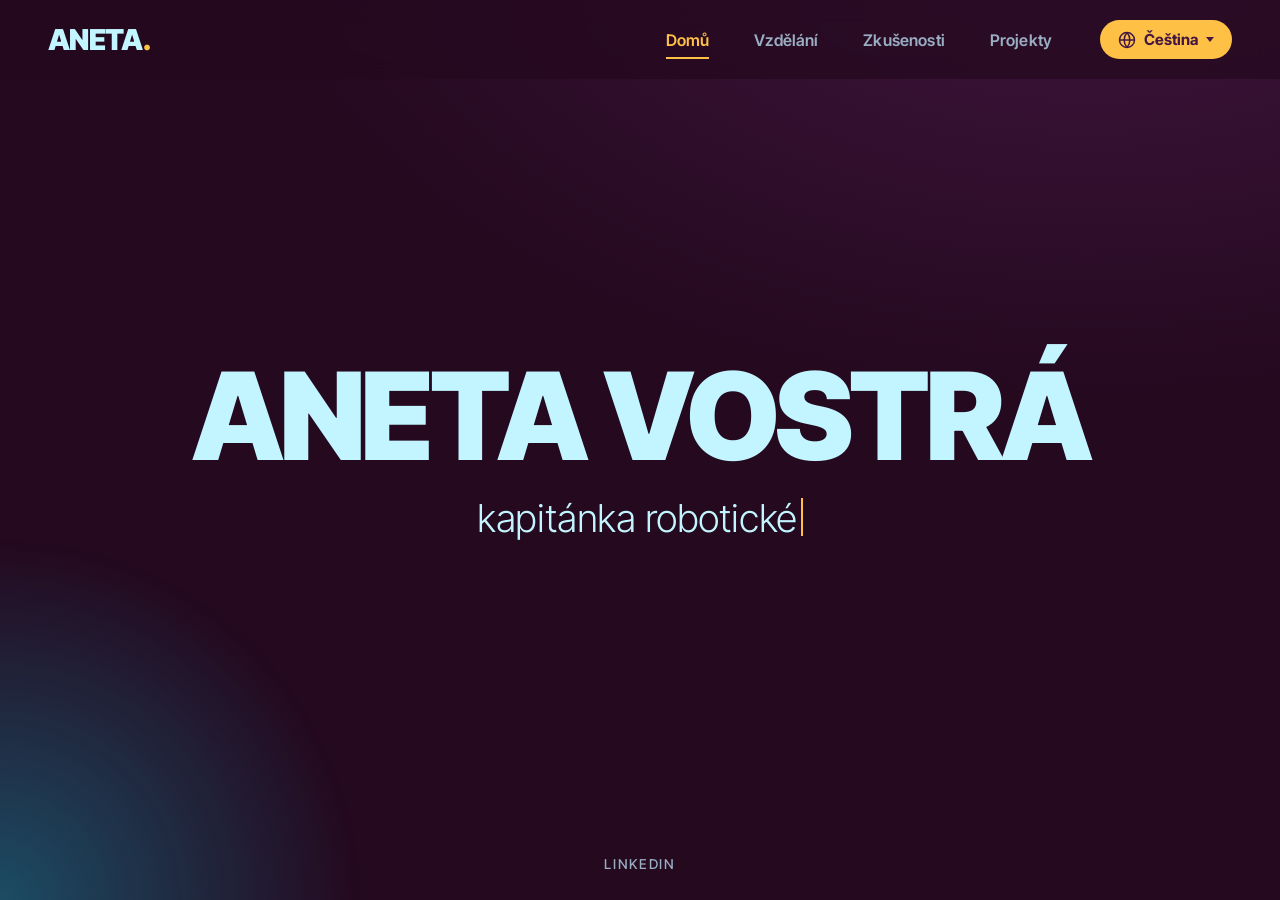
==== cs/index.html @ 199a2982 "Add Czech version, cursor glow and national team captaincy - Czech translation at /cs/ with a workin" ====
<!doctype html>
<html lang="cs">
<head>
  <meta charset="utf-8">
  <meta name="viewport" content="width=device-width, initial-scale=1">
  <title>Aneta Vostrá</title>
  <meta name="description" content="Aneta Vostrá, studentka International School of Prague. Robotika, ekonomie a politika.">
  <link rel="preconnect" href="https://fonts.googleapis.com">
  <link rel="preconnect" href="https://fonts.gstatic.com" crossorigin>
  <link href="https://fonts.googleapis.com/css2?family=Inter+Tight:wght@300;400;500;600;700;800;900&family=Inter:wght@400;500;600&display=swap" rel="stylesheet">
  <link rel="alternate" hreflang="en" href="https://aneta.vostry.org/">
  <link rel="alternate" hreflang="cs" href="https://aneta.vostry.org/cs/">
  <link rel="stylesheet" href="../styles.css">
  <script src="../script.js" defer></script>
</head>
<body>
  <div class="cursor-glow" aria-hidden="true"></div>
  <header class="topbar">
    <a href="#home" class="brand">Aneta<span class="dot">.</span></a>

    <nav class="menu" aria-label="Hlavní menu">
      <button class="menu-toggle" aria-expanded="false" aria-controls="menu-list">
        <span class="menu-icon" aria-hidden="true"></span> Menu
      </button>
      <ul id="menu-list">
        <li><a href="#home" data-tab="home">Domů</a></li>
        <li><a href="#education" data-tab="education">Vzdělání</a></li>
        <li><a href="#experience" data-tab="experience">Zkušenosti</a></li>
        <li><a href="#projects" data-tab="projects">Projekty</a></li>
      </ul>
    </nav>

    <div class="lang">
      <button class="lang-toggle" aria-expanded="false" aria-controls="lang-list" aria-label="Jazyk: čeština">
        <svg viewBox="0 0 24 24" width="18" height="18" aria-hidden="true" fill="none" stroke="currentColor" stroke-width="2"><circle cx="12" cy="12" r="10"/><path d="M2 12h20M12 2a15 15 0 0 1 0 20M12 2a15 15 0 0 0 0 20"/></svg>
        <span class="lang-label">Čeština</span>
        <span class="caret-down" aria-hidden="true"></span>
      </button>
      <ul id="lang-list" class="lang-list">
        <li><a href="../" hreflang="en" lang="en">English</a></li>
        <li><a href="./" hreflang="cs" lang="cs" aria-current="true">Čeština</a></li>
      </ul>
    </div>
  </header>

  <main>
    <!-- DOMŮ -->
    <section class="page page-home" data-page="home">
      <h1 class="name">Aneta Vostrá</h1>
      <p class="rotator" aria-hidden="true"><span class="rotator-text"></span><span class="type-caret"></span></p>
      <!-- Tyto řádky se postupně vypisují pod jménem -->
      <ul class="phrases visually-hidden">
        <li>kapitánka robotického týmu.</li>
        <li>nadšenkyně do ekonomie a politiky.</li>
        <li>debatérka.</li>
        <li>fanynka technologií.</li>
      </ul>
      <div class="home-links">
        <a href="https://www.linkedin.com/in/anetav/">LinkedIn</a>
      </div>
    </section>


    <!-- VZDĚLÁNÍ -->
    <section class="page" data-page="education" hidden>
      <header class="page-head">
        <p class="eyebrow">01 / Vzdělání</p>
        <h1>Vzdělání</h1>
        <p class="lead">Studentka programu IB na International School of Prague. Nadchnou mě společenské vědy, hlavně ekonomie, finance a mezinárodní vztahy, a mám slabost pro inženýrství.</p>
      </header>

      <ol class="timeline">
        <li class="card">
          <span class="badge">2021 – 2028</span>
          <h3>International School of Prague</h3>
          <p class="meta">IB Diploma Programme · Praha</p>
          <p>Na International School of Prague studuji od roku 2021 a nyní jsem v programu IB Diploma. Moje předměty se zaměřují na společenské vědy, s ekonomií a globální politikou na vyšší úrovni, doplněné o matematiku, jazyky a přírodní vědy.</p>
          <dl class="subjects">
            <div><dt>Vyšší úroveň (HL)</dt><dd>Matematika: analýza a přístupy · Ekonomie · Globální politika</dd></div>
            <div><dt>Standardní úroveň (SL)</dt><dd>Jazyk a literatura · Španělština · Biologie</dd></div>
          </dl>
        </li>
        <li class="card">
          <span class="badge">2025 – 2026</span>
          <h3>Global Online Academy</h3>
          <p class="meta">Online kurzy při studiu</p>
          <p>Global Online Academy nabízí online kurzy pro studenty škol z celého světa. Absolvovala jsem u nich tři kurzy, abych se mohla věnovat předmětům, na které mi ve školním rozvrhu nezbylo místo.</p>
          <ul class="roles">
            <li><div><strong>Precalculus</strong><span>léto 2026</span></div>
              <p>Dvouměsíční letní kurz o funkcích, goniometrii a dalších základech potřebných pro diferenciální a integrální počet. Dal mi pevný základ pro matematiku na vyšší úrovni v programu IB.</p></li>
            <li><div><strong>Biochemie</strong><span>leden – květen 2026</span></div>
              <p>Úvod do chemie živých organismů a molekul, které umožňují život, jako jsou bílkoviny, enzymy a DNA. Propojil můj zájem o biologii se zájmem o to, jak může technologie pomáhat lidskému tělu.</p></li>
            <li><div><strong>Problem Solving with Engineering and Design</strong><span>srpen – prosinec 2025</span></div>
              <p>Semestr věnovaný inženýrskému návrhovému procesu, od definování skutečného problému přes brainstorming až po prototypy a testování řešení. Úzce navazoval na mou práci hlavní konstruktérky v robotickém týmu.</p></li>
          </ul>
        </li>
        <li class="card">
          <span class="badge">červenec 2025</span>
          <h3>Stanford Pre-Collegiate Studies</h3>
          <p class="meta">Biomedicínské inženýrství · online</p>
          <p>Dvoutýdenní intenzivní kurz o principech a využití biomedicínského inženýrství. Probírali jsme, jak fungují orgány lidského těla a jaké technologie je podporují, a pak jsme vymýšleli nová řešení. Kurz jsem zakončila výzkumnou prezentací o protézách: jejich historii, dnešním využití a budoucnosti této technologie. Kurz mě utvrdil v mé vášni pro biotechnologie a robotiku.</p>
        </li>
        <li class="card">
          <span class="badge">červenec 2024</span>
          <h3>Oxford Royale</h3>
          <p class="meta">Inženýrství a technologie · letní program</p>
          <p>Dvoutýdenní letní program zaměřený na inženýrství a technologie, hlavně na strojní a stavební inženýrství a jejich využití v praxi. Učili jsme se prostřednictvím praktických projektů a každodenních přednášek. Odnesla jsem si mnohem lepší dovednosti v matematice, fyzice a designu.</p>
        </li>
      </ol>

      <h2 class="section-title">Ocenění</h2>
      <ul class="awards">
        <li>
          <span class="award-date">2025 – 2026</span>
          <strong>Mezinárodní cena vévody z Edinburghu (DofE)</strong>
          <ul class="award-items">
            <li><b>Stříbrná úroveň</b><span>srpen 2026</span></li>
            <li><b>Bronzová úroveň</b><span>září 2025</span></li>
          </ul>
        </li>
        <li>
          <span class="award-date">2024 – 2026</span>
          <strong>Matematické soutěže University of Waterloo</strong>
          <span>Certificate of Distinction (nejlepších 25 %) tři roky po sobě</span>
          <ul class="award-items">
            <li><b>Cayley Contest, 10. ročník</b><span>duben 2026</span></li>
            <li><b>Pascal Contest, 9. ročník</b><span>květen 2025</span></li>
            <li><b>Pascal Contest, 8. ročník</b><span>květen 2024</span></li>
          </ul>
        </li>
        <li>
          <span class="award-date">prosinec 2024 · Varšava</span>
          <strong>CEESA řečnictví a debata</strong>
          <ul class="award-items">
            <li><b>3. místo, debata</b><span>Měli by vězni mít volební právo?</span></li>
            <li><b>Top 6, Original Oratory</b><span>Proč jsou přátelství pro mladé lidi důležitá</span></li>
          </ul>
        </li>
        <li>
          <span class="award-date">březen 2025</span>
          <strong>Finalistka, National Sci-Tech Challenge</strong>
          <span>JA Czech a ExxonMobil. Udržitelná řešení každodenních i neobvyklých problémů.</span>
        </li>
        <li>
          <span class="award-date">duben 2024</span>
          <strong>Lobkowicz Curator Certificate</strong>
          <span>House of Lobkowicz, Curator Challenge 2024</span>
        </li>
      </ul>

      <h2 class="section-title">Jazyky</h2>
      <ul class="langs">
        <li><strong>Čeština</strong><span>rodilá mluvčí</span></li>
        <li><strong>Angličtina</strong><span>rodilá mluvčí</span></li>
        <li><strong>Španělština</strong><span>mírně pokročilá</span></li>
      </ul>
    </section>


    <!-- ZKUŠENOSTI -->
    <section class="page" data-page="experience" hidden>
      <header class="page-head">
        <p class="eyebrow">02 / Zkušenosti</p>
        <h1>Zkušenosti</h1>
        <p class="lead">Kapitánka školního robotického týmu i české národní robotické reprezentace. K tomu organizátorka komunitních akcí, debatérka a sportovkyně.</p>
      </header>

      <h2 class="section-title">Robotika</h2>
      <div class="jobs">
        <article class="card job captain">
          <div class="captain-banner">
            <span class="captain-star" aria-hidden="true">★</span>
            <span>Kapitánka týmu</span>
            <span class="captain-since">od března 2026</span>
          </div>
          <div class="job-head">
            <h3>FalconTech #11041</h3>
            <span class="badge">říjen 2024 – dosud</span>
          </div>
          <p class="meta">Robotický tým vyšších ročníků · International School of Prague</p>
          <ul class="stats">
            <li><strong>16</strong><span>studentů v týmu</span></li>
            <li><strong>6</strong><span>projektů najednou</span></li>
            <li><strong>4</strong><span>soutěže</span></li>
          </ul>
          <ul class="roles">
            <li><div><strong>Kapitánka</strong><span>březen 2026 – dosud</span></div>
              <p>Vedu tým 16 studentů, kteří pracují na 6 projektech současně. Jako kapitánka tým instruuji, řídím a vedu a zároveň se podílím na specifikacích a designu robota. Pomáhám také dalším studentům ISP dostat se k robotice a zlepšuji strukturu školního robotického kroužku.</p></li>
            <li><div><strong>Členka a hlavní konstruktérka</strong><span>říjen 2024 – dosud</span></div>
              <p>K robotickému týmu vyšších ročníků jsem se přidala v říjnu 2024 a soutěžím ve VEX i FIRST Tech Challenge. Jako hlavní konstruktérka se soustředím na strojní stránku a proměňuji nápady v návrhy robotů, které tým dokáže postavit.</p></li>
          </ul>
          <h4 class="sub-title">Soutěže</h4>
          <ul class="roles">
            <li><div><strong>Slovenská kvalifikace 2026</strong><span>březen – květen 2026</span></div>
              <p>Za Falcon Tech #11041 jsme soutěžili na slovenském kvalifikačním turnaji. V kvalifikačním žebříčku jsme skončili čtvrtí z 16 týmů.</p></li>
            <li><div><strong>FIRST Tech Challenge Benelux</strong><span>září – prosinec 2025</span></div>
              <p>Reprezentovala jsem Falcon Tech #11041 v sezóně FIRST Tech Challenge Benelux. Navrhli, postavili a naprogramovali jsme robota pro hru dané sezóny.</p></li>
            <li><div><strong>Slovenská kvalifikace 2025</strong><span>březen – červen 2025</span></div>
              <p>Za Falcon Tech #11041 jsme soutěžili na slovenském kvalifikačním turnaji. V kvalifikačním žebříčku jsme skončili druzí z 12 týmů.</p></li>
            <li><div><strong>VEX Robotics: CEESA High Stakes</strong><span>září 2024 – březen 2025</span></div>
              <p>Sezóna VEX Robotics postavená na hře „High Stakes“. Reprezentovali jsme ISP na robotické soutěži CEESA.</p></li>
          </ul>
        </article>

        <article class="card job captain">
          <div class="captain-banner">
            <span class="captain-star" aria-hidden="true">★</span>
            <span>Kapitánka národního týmu</span>
            <span class="captain-since">2026</span>
          </div>
          <div class="job-head">
            <h3>Tým Česko</h3>
            <span class="badge">červen 2025 – dosud</span>
          </div>
          <p class="meta">Národní robotický tým · FIRST Global Challenge</p>
          <p>FIRST Global Challenge se přezdívá robotická olympiáda. Každá země každý rok vysílá jediný národní tým středoškoláků, který navrhne, postaví a naprogramuje robota a utká se se zbytkem světa. Je to největší robotická soutěž pro mladé na světě a já jsem jednou z pěti studentů vybraných do reprezentace České republiky.</p>
          <ul class="stats">
            <li><strong>190+</strong><span>soutěžících zemí</span></li>
            <li><strong>1</strong><span>tým za každou zemi</span></li>
            <li><strong>2</strong><span>sezóny v týmu Česka</span></li>
          </ul>
          <ul class="roles">
            <li><div><strong>Kapitánka, FIRST Global Challenge 2026</strong><span>červen 2026 – dosud · Incheon, Jižní Korea</span></div>
              <p>Letos jsem kapitánkou týmu Česka a vedu naši národní reprezentaci na FIRST Global Challenge 2026 v jihokorejském Incheonu od 7. do 10. října. Týmy z více než 190 zemí se utkají v tématu „Igniting Innovation“ s roboty zaměřenými na prevenci lesních požárů, jejich zmírňování a obnovu po nich.</p></li>
            <li><div><strong>Členka týmu, FIRST Global Challenge 2025</strong><span>červen 2025 – červen 2026 · Panama City, Panama</span></div>
              <p>Byla jsem jednou z mála studentů vybraných, aby reprezentovali Česko na devátém ročníku FIRST Global Challenge v Panama City od 29. října do 1. listopadu 2025. V tématu „Eco Equilibrium“, zaměřeném na udržitelné ekosystémy, náš tým navrhl, postavil a naprogramoval robota. Utkali jsme se se 192 týmy ze 191 zemí.</p></li>
          </ul>
        </article>
      </div>

      <h2 class="section-title">Vedení a komunita</h2>
      <div class="jobs">
        <article class="card job a-sun">
          <div class="job-head">
            <h3>Spoluorganizátorka, Campfire Prague</h3>
            <span class="badge">leden – březen 2026</span>
          </div>
          <p class="meta">Hack Club</p>
          <p>Spoluorganizovala jsem Campfire Prague, 48hodinový game jam pro teenagery pod záštitou Hack Clubu, neziskové organizace pro mladé programátory a elektro kutily. Teenageři z celé Prahy se sešli, aby vytvořili a vydali vlastní hry, a nechyběly ceny, jídlo ani merch. Soustředila jsem se na řízení týmu a vedení a pomáhala jsem akci naplánovat a uspořádat.</p>
        </article>

        <article class="card job a-mauve">
          <div class="job-head">
            <h3>Komunitní služba</h3>
            <span class="badge">srpen 2021 – dosud</span>
          </div>
          <p class="meta">International School of Prague</p>
          <ul class="roles">
            <li><div><strong>Pokladní a vedoucí, Upper School Community Service</strong><span>květen 2025 – srpen 2026</span></div>
              <p>Vedla jsem program komunitní služby vyšších ročníků jako vedoucí i pokladní. Měla jsem na starosti 5 sekcí a koordinovala, plánovala a realizovala jejich projekty. Byla jsem také spojnicí mezi studenty, vedením školy a našimi partnerskými charitami.</p></li>
            <li><div><strong>Členka, Community Service Club (Roots &amp; Shoots)</strong><span>srpen 2021 – dosud</span></div>
              <p>Pět let v školních skupinách a iniciativách komunitní služby. Naše projekty společně vybraly přes 800 EUR. Odpracovala jsem přibližně 250 hodin přímé i nepřímé dobrovolnické služby.</p></li>
          </ul>
        </article>

        <article class="card job a-sky">
          <div class="job-head">
            <h3>Vedoucí týmu a sociální sítě</h3>
            <span class="badge">říjen 2024 – říjen 2025</span>
          </div>
          <p class="meta">Restoring Rainbows · Praha · hybridně</p>
          <p>Společně se spoluzakladatelem jsem pomáhala vybudovat novou pražskou pobočku charity. Starala jsem se o její sociální sítě a řídila úkoly osmičlenného týmu. Práce byla hybridní, takže jsem pracovala osobně i online.</p>
        </article>
      </div>

      <h2 class="section-title">Řečnictví a debata</h2>
      <div class="jobs">
        <article class="card job a-sun">
          <div class="job-head">
            <h3>Model OSN</h3>
            <span class="badge">srpen 2023 – duben 2025</span>
          </div>
          <p class="meta">ISPMUN</p>
          <ul class="roles">
            <li><div><strong>Členka klubu</strong><span>srpen 2023 – duben 2025</span></div>
              <p>Téměř dva roky jsem byla členkou školního klubu Modelu OSN. Zúčastnila jsem se dvou konferencí, ISPMUN '23 a PORGMUN '25.</p></li>
            <li><div><strong>Vedoucí administrátorů, ISPMUN '23</strong><span>srpen – září 2023</span></div>
              <p>Vedla jsem tým administrátorů na konferenci ISPMUN '23, kterou pořádala naše škola. Rozdělovala jsem úkoly a organizovala administrátory, aby konference proběhla hladce.</p></li>
          </ul>
        </article>

        <article class="card job a-mauve">
          <div class="job-head">
            <h3>Přednášející, TEDxYouth@ISPrague</h3>
            <span class="badge">březen – říjen 2023</span>
          </div>
          <p class="meta">TEDxYouth</p>
          <p>Napsala jsem a přednesla talk na TEDxYouth@ISPrague. Zabýval se tím, jak sociální sítě změnily hudbu, a „tiktokifikací“ dnešní hudební scény.</p>
        </article>
      </div>

      <h2 class="section-title">Práce a sport</h2>
      <div class="jobs">
        <article class="card job a-sky">
          <div class="job-head">
            <h3>IT stážistka</h3>
            <span class="badge">červenec 2025</span>
          </div>
          <p class="meta">International School of Prague · stáž</p>
          <p>Měsíc během léta jsem pracovala ve školním IT oddělení. Pomáhala jsem připravit online výukové prostředí, které studenti a učitelé používají během školního roku.</p>
        </article>

        <article class="card job a-sun">
          <div class="job-head">
            <h3>Studentka sportovkyně</h3>
            <span class="badge">srpen 2021 – dosud</span>
          </div>
          <p class="meta">Školní tým plavání · školní tým přespolního běhu</p>
          <p>Od roku 2021 závodím ve školních týmech plavání a přespolního běhu. Soutěžila jsem na turnajích CEESA a SCIS, kde jsem získala ceny za fair play a individuální medaile.</p>
        </article>
      </div>

      <div class="skills">
        <h2 class="section-title">Dovednosti</h2>
        <ul>
          <li>Vedení</li><li>Řízení týmu</li><li>Projektové inženýrství</li><li>Robotika</li><li>Strojní inženýrství</li><li>Fusion 360</li><li>Řešení problémů</li><li>Kreativita a inovace</li><li>Fundraising</li><li>Marketing na sociálních sítích</li><li>Veřejné vystupování</li>
        </ul>
      </div>
    </section>

    <!-- PROJEKTY -->
    <section class="page" data-page="projects" hidden>
      <header class="page-head">
        <p class="eyebrow">03 / Projekty</p>
        <h1>Projekty</h1>
        <p class="lead">Roboti, akce, přednášky a další věci, které jsem cestou vytvořila.</p>
      </header>
      <div class="projects">
        <a class="project-card" href="#projects/3d-imaging">
          <div class="cover c-sun"><span>01</span></div>
          <div class="project-card-body">
            <h3>3D modelování pro Personal Project</h3>
            <p>Učení se Fusion 360 od nuly pro můj MYP 5 Personal Project.</p>
            <ul class="tags"><li>Fusion 360</li><li>3D design</li></ul>
            <span class="more">Podívat se <span aria-hidden="true">→</span></span>
          </div>
        </a>
        <a class="project-card" href="#projects/first-global-2025">
          <div class="cover c-teal"><span>02</span></div>
          <div class="project-card-body">
            <h3>FIRST Global Challenge 2025</h3>
            <p>Reprezentace Česka na robotické olympiádě proti 192 týmům ze 191 zemí.</p>
            <ul class="tags"><li>Robotika</li><li>Inženýrství</li></ul>
            <span class="more">Podívat se <span aria-hidden="true">→</span></span>
          </div>
        </a>
        <a class="project-card" href="#projects/campfire-prague">
          <div class="cover c-mauve"><span>03</span></div>
          <div class="project-card-body">
            <h3>Campfire Prague</h3>
            <p>Spoluorganizace 48hodinového game jamu pro teenagery pod záštitou Hack Clubu.</p>
            <ul class="tags"><li>Akce</li><li>Hack Club</li></ul>
            <span class="more">Podívat se <span aria-hidden="true">→</span></span>
          </div>
        </a>
        <a class="project-card" href="#projects/tedx-talk">
          <div class="cover c-mix"><span>04</span></div>
          <div class="project-card-body">
            <h3>Talk na TEDxYouth</h3>
            <p>Přednáška o „tiktokifikaci“ hudby na TEDxYouth@ISPrague.</p>
            <ul class="tags"><li>Veřejné vystupování</li><li>Hudba</li></ul>
            <span class="more">Podívat se <span aria-hidden="true">→</span></span>
          </div>
        </a>
      </div>
    </section>

    <!-- PROJEKT 01 -->
    <section class="page project-page" data-page="projects/3d-imaging" hidden>
      <a class="back" href="#projects"><span aria-hidden="true">←</span> Všechny projekty</a>
      <header class="page-head">
        <p class="eyebrow">Projekt 01</p>
        <h1>3D modelování pro Personal Project</h1>
        <p class="lead">Každodenní lekce a úkoly ve Fusion 360 s cílem využít 3D modelování v mém MYP 5 Personal Project.</p>
      </header>
      <div class="cover cover-hero c-sun"><span>01</span></div>
      <dl class="facts">
        <div><dt>Kdy</dt><dd>květen 2025 – březen 2026</dd></div>
        <div><dt>Kde</dt><dd>International School of Prague</dd></div>
        <div><dt>Nástroje</dt><dd>Fusion 360</dd></div>
        <div><dt>Typ</dt><dd>MYP 5 Personal Project</dd></div>
      </dl>
      <div class="story">
        <section>
          <h2>Přehled</h2>
          <p>Pro svůj MYP 5 Personal Project jsem se rozhodla pořádně naučit 3D modelování. Prošla jsem každodenními lekcemi a úkoly ve Fusion 360 a naučené jsem využila přímo v projektu.</p>
        </section>
      </div>
      <a class="next" href="#projects/first-global-2025">
        <span class="eyebrow">Další projekt</span>
        <span class="next-title">FIRST Global Challenge 2025 <span aria-hidden="true">→</span></span>
      </a>
    </section>
    <!-- PROJEKT 02 -->
    <section class="page project-page" data-page="projects/first-global-2025" hidden>
      <a class="back" href="#projects"><span aria-hidden="true">←</span> Všechny projekty</a>
      <header class="page-head">
        <p class="eyebrow">Projekt 02</p>
        <h1>FIRST Global Challenge 2025</h1>
        <p class="lead">Reprezentace České republiky na robotické olympiádě v Panama City proti 192 týmům ze 191 zemí.</p>
      </header>
      <div class="cover cover-hero c-teal"><span>02</span></div>
      <dl class="facts">
        <div><dt>Kdy</dt><dd>29. 10. – 1. 11. 2025</dd></div>
        <div><dt>Kde</dt><dd>Panama City, Panama</dd></div>
        <div><dt>Tým</dt><dd>Česko · ISP Robotics</dd></div>
        <div><dt>Dovednosti</dt><dd>Řešení problémů, robotika</dd></div>
      </dl>
      <div class="story">
        <section>
          <h2>Přehled</h2>
          <p>FIRST Global Challenge je robotická soutěž ve stylu olympiády: každá země vysílá jeden národní tým středoškoláků a soutěž se každý rok koná v jiné hostitelské zemi. Jako členka robotického týmu ISP jsem mohla reprezentovat Česko na devátém ročníku v Panama City.</p>
        </section>
        <section>
          <h2>Co jsme dělali</h2>
          <p>Tématem roku 2025 bylo „Eco Equilibrium“ se zaměřením na udržitelné ekosystémy. Navrhli, postavili a naprogramovali jsme robota, který plnil soutěžní úkoly, a utkali jsme se se 192 týmy ze 191 zemí.</p>
        </section>
        <section>
          <h2>Co dál</h2>
          <p>V roce 2026 jsem v týmu Česka znovu, tentokrát jako kapitánka, na FIRST Global Challenge v jihokorejském Incheonu.</p>
        </section>
      </div>
      <a class="next" href="#projects/campfire-prague">
        <span class="eyebrow">Další projekt</span>
        <span class="next-title">Campfire Prague <span aria-hidden="true">→</span></span>
      </a>
    </section>
    <!-- PROJEKT 03 -->
    <section class="page project-page" data-page="projects/campfire-prague" hidden>
      <a class="back" href="#projects"><span aria-hidden="true">←</span> Všechny projekty</a>
      <header class="page-head">
        <p class="eyebrow">Projekt 03</p>
        <h1>Campfire Prague</h1>
        <p class="lead">48hodinový game jam, na kterém se sešli teenageři z celé Prahy, aby vytvořili a vydali vlastní hry.</p>
      </header>
      <div class="cover cover-hero c-mauve"><span>03</span></div>
      <dl class="facts">
        <div><dt>Kdy</dt><dd>leden – březen 2026</dd></div>
        <div><dt>Role</dt><dd>Spoluorganizátorka</dd></div>
        <div><dt>S kým</dt><dd>Hack Club</dd></div>
        <div><dt>Formát</dt><dd>48hodinový game jam</dd></div>
      </dl>
      <div class="story">
        <section>
          <h2>Přehled</h2>
          <p>Campfire Prague je game jam zaměřený na programování pro teenagery, pod záštitou Hack Clubu, neziskové organizace pro mladé programátory a elektro kutily. Účastníci měli 48 hodin na to, aby vytvořili a vydali hru, a čekaly je ceny, jídlo, pití a merch.</p>
        </section>
        <section>
          <h2>Moje role</h2>
          <p>Jako jedna ze spoluorganizátorek jsem se věnovala řízení týmu a vedení a pomáhala jsem akci naplánovat a uspořádat.</p>
        </section>
      </div>
      <a class="next" href="#projects/tedx-talk">
        <span class="eyebrow">Další projekt</span>
        <span class="next-title">Talk na TEDxYouth <span aria-hidden="true">→</span></span>
      </a>
    </section>
    <!-- PROJEKT 04 -->
    <section class="page project-page" data-page="projects/tedx-talk" hidden>
      <a class="back" href="#projects"><span aria-hidden="true">←</span> Všechny projekty</a>
      <header class="page-head">
        <p class="eyebrow">Projekt 04</p>
        <h1>Talk na TEDxYouth</h1>
        <p class="lead">Přednáška o tom, jak sociální sítě změnily hudbu, kterou posloucháme.</p>
      </header>
      <div class="cover cover-hero c-mix"><span>04</span></div>
      <dl class="facts">
        <div><dt>Kdy</dt><dd>březen – říjen 2023</dd></div>
        <div><dt>Akce</dt><dd>TEDxYouth@ISPrague</dd></div>
        <div><dt>Role</dt><dd>Přednášející</dd></div>
        <div><dt>Téma</dt><dd>Hudba a sociální sítě</dd></div>
      </dl>
      <div class="story">
        <section>
          <h2>Přehled</h2>
          <p>Napsala jsem a přednesla řeč o tom, jak sociální sítě ovlivnily hudbu, a o následné „tiktokifikaci“ dnešní hudební scény.</p>
        </section>
      </div>
      <a class="next" href="#projects/3d-imaging">
        <span class="eyebrow">Další projekt</span>
        <span class="next-title">3D modelování pro Personal Project <span aria-hidden="true">→</span></span>
      </a>
    </section>
  </main>

  <footer class="footer">
    <p>&copy; 2026 Aneta Vostrá</p>
  </footer>
</body>
</html>
---- styles.css ----
:root {
  /* Palette */
  --sky: #C2F5FF;
  --sun: #FFC145;
  --teal: #1B546C;
  --mauve: #9B6A9D;
  --plum: #441742;
  --night: #24091F;              /* deeper plum for the page base */

  /* Roles */
  --bg: var(--night);
  --text: var(--sky);
  --muted: color-mix(in srgb, var(--sky) 68%, var(--plum));
  --surface: color-mix(in srgb, var(--plum) 70%, var(--night));
  --surface-hover: color-mix(in srgb, var(--plum) 85%, var(--teal));
  --line: color-mix(in srgb, var(--sky) 16%, transparent);

  --radius: 16px;
  --display: "Inter Tight", "Helvetica Neue", Arial, sans-serif;
  --body: "Inter", "Helvetica Neue", Arial, sans-serif;
}

* { box-sizing: border-box; }
[hidden] { display: none !important; }

body {
  margin: 0;
  min-height: 100vh;
  display: flex;
  flex-direction: column;
  background:
    radial-gradient(1200px 700px at 85% -10%, color-mix(in srgb, var(--plum) 90%, transparent), transparent 70%),
    var(--bg);
  background-attachment: fixed;
  color: var(--text);
  font: 400 16px/1.65 var(--body);
  overflow-x: hidden;
  -webkit-font-smoothing: antialiased;
}

h1, h2, h3 {
  font-family: var(--display);
  font-weight: 800;
  line-height: 1.05;
  letter-spacing: -0.02em;
  margin: 0;
}
a { color: inherit; }
::selection { background: var(--sun); color: var(--plum); }
:focus-visible { outline: 2px solid var(--sun); outline-offset: 3px; border-radius: 4px; }

/* ---------- Glow that follows the cursor ---------- */
.cursor-glow {
  position: fixed;
  left: 0;
  top: 0;
  z-index: -1;
  width: 720px;
  height: 720px;
  margin: -360px 0 0 -360px;
  border-radius: 50%;
  background: radial-gradient(closest-side, color-mix(in srgb, var(--teal) 90%, transparent), color-mix(in srgb, var(--teal) 45%, transparent) 50%, transparent);
  pointer-events: none;
  /* Parked in the bottom-left corner until the mouse moves */
  transform: translate(0, 100vh);
  will-change: transform;
}

/* ---------- Top bar ---------- */
.topbar {
  position: sticky;
  top: 0;
  z-index: 10;
  display: flex;
  align-items: center;
  gap: clamp(16px, 4vw, 48px);
  padding: 20px clamp(16px, 4vw, 48px);
  background: color-mix(in srgb, var(--night) 70%, transparent);
  backdrop-filter: blur(12px);
}

.brand {
  margin-right: auto;
  font: 900 clamp(1.4rem, 2.6vw, 1.8rem) var(--display);
  letter-spacing: -0.02em;
  text-transform: uppercase;
  text-decoration: none;
}
.dot { color: var(--sun); }

.menu ul {
  list-style: none;
  display: flex;
  gap: clamp(20px, 3.5vw, 48px);
  margin: 0;
  padding: 0;
}
.menu a {
  position: relative;
  display: block;
  padding: 6px 0;
  font: 600 1rem var(--display);
  letter-spacing: .01em;
  text-decoration: none;
  color: var(--muted);
  transition: color .2s;
}
.menu a::after {
  content: "";
  position: absolute;
  left: 0; right: 0; bottom: -3px;
  height: 2px;
  background: var(--sun);
  transform: scaleX(0);
  transform-origin: left;
  transition: transform .25s;
}
.menu a:hover { color: var(--text); }
.menu a:hover::after,
.menu a[aria-current="page"]::after { transform: scaleX(1); }
.menu a[aria-current="page"] { color: var(--sun); }

.menu-toggle {
  display: none;
  align-items: center;
  gap: 10px;
  padding: 9px 16px;
  background: transparent;
  color: var(--text);
  border: 1px solid var(--line);
  border-radius: 999px;
  font: 600 .95rem var(--display);
  cursor: pointer;
}
.menu-icon, .menu-icon::before, .menu-icon::after {
  display: block;
  width: 16px;
  height: 2px;
  background: currentColor;
  border-radius: 1px;
  position: relative;
  transition: transform .25s;
}
.menu-icon::before, .menu-icon::after { content: ""; position: absolute; }
.menu-icon::before { top: -5px; }
.menu-icon::after  { top: 5px; }
.menu-toggle[aria-expanded="true"] .menu-icon { background: transparent; }
.menu-toggle[aria-expanded="true"] .menu-icon::before { transform: translateY(5px) rotate(45deg); }
.menu-toggle[aria-expanded="true"] .menu-icon::after  { transform: translateY(-5px) rotate(-45deg); }

/* Language pill */
.lang { position: relative; }
.lang-toggle {
  display: inline-flex;
  align-items: center;
  gap: 8px;
  padding: 10px 18px;
  background: var(--sun);
  color: var(--plum);
  border: 0;
  border-radius: 999px;
  font: 700 .95rem var(--display);
  cursor: pointer;
  transition: transform .2s, filter .2s;
}
.lang-toggle:hover { transform: translateY(-1px); filter: brightness(1.05); }
.caret-down {
  width: 0; height: 0;
  border-left: 4px solid transparent;
  border-right: 4px solid transparent;
  border-top: 5px solid currentColor;
  transition: transform .2s;
}
.lang-toggle[aria-expanded="true"] .caret-down { transform: rotate(180deg); }

/* Dropdown panel (language list; the phone nav reuses the same look below) */
.lang-list {
  list-style: none;
  margin: 0;
  padding: 6px;
  position: absolute;
  right: 0;
  top: calc(100% + 10px);
  min-width: 190px;
  background: var(--surface);
  border: 1px solid var(--line);
  border-radius: 14px;
  box-shadow: 0 20px 40px -12px rgb(0 0 0 / .5);
  opacity: 0;
  visibility: hidden;
  transform: translateY(-6px);
  transition: opacity .2s, transform .2s, visibility .2s;
}
.lang.open .lang-list { opacity: 1; visibility: visible; transform: none; }
.lang-list a {
  display: flex;
  justify-content: space-between;
  align-items: center;
  width: 100%;
  padding: 10px 12px;
  background: none;
  border: 0;
  border-radius: 10px;
  color: var(--text);
  font: 600 .95rem var(--display);
  text-align: left;
  text-decoration: none;
  cursor: pointer;
}
.lang-list a:hover { background: var(--surface-hover); }
.lang-list a[aria-current="true"] { color: var(--sun); }

@media (max-width: 760px) {
  .topbar { gap: 10px; }
  .menu { position: relative; order: 1; }
  .menu-toggle { display: inline-flex; }
  .lang-label { display: none; }
  .lang-toggle { padding: 10px 13px; }
  .menu ul {
    position: absolute;
    right: 0;
    top: calc(100% + 10px);
    flex-direction: column;
    gap: 0;
    min-width: 200px;
    padding: 6px;
    background: var(--surface);
    border: 1px solid var(--line);
    border-radius: 14px;
    box-shadow: 0 20px 40px -12px rgb(0 0 0 / .5);
    opacity: 0;
    visibility: hidden;
    transform: translateY(-6px);
    transition: opacity .2s, transform .2s, visibility .2s;
  }
  .menu.open ul { opacity: 1; visibility: visible; transform: none; }
  .menu a { padding: 10px 12px; border-radius: 10px; color: var(--text); }
  .menu a::after { display: none; }
  .menu a:hover { background: var(--surface-hover); }
}

/* ---------- Pages ---------- */
main {
  flex: 1;
  display: flex;
  flex-direction: column;
  width: 100%;
  max-width: 1040px;
  margin: 0 auto;
  padding: 24px 16px 80px;
}

.page { animation: rise .5s cubic-bezier(.2, .8, .2, 1); }
@keyframes rise {
  from { opacity: 0; transform: translateY(14px); }
  to   { opacity: 1; transform: none; }
}

.eyebrow {
  margin: 0 0 14px;
  font: 600 .8rem var(--display);
  letter-spacing: .14em;
  text-transform: uppercase;
  color: var(--sun);
}
.page-head { padding: 32px 0 48px; }
.page-head h1 {
  font-size: clamp(2.8rem, 9vw, 5.5rem);
  font-weight: 900;
  text-transform: uppercase;
  letter-spacing: -0.03em;
}
.lead { font-size: 1.15rem; max-width: 600px; color: var(--muted); margin: 18px 0 0; }
.section-title {
  font-size: .8rem;
  font-weight: 600;
  letter-spacing: .14em;
  text-transform: uppercase;
  color: var(--sun);
  margin: 64px 0 20px;
}
.meta { color: var(--muted); font-size: .95rem; margin: 4px 0 10px; }

.visually-hidden {
  position: absolute !important;
  width: 1px; height: 1px;
  overflow: hidden;
  clip: rect(0 0 0 0);
  white-space: nowrap;
}

/* ---------- Home: one screen, no scrolling ---------- */
body[data-view="home"] { height: 100vh; height: 100dvh; min-height: 0; overflow: hidden; }
body[data-view="home"] main { padding-bottom: 24px; }
body[data-view="home"] .footer { display: none; }

.page-home {
  flex: 1;
  display: flex;
  flex-direction: column;
  align-items: center;
  justify-content: center;
  text-align: center;
  padding-bottom: 8vh;
}

.name {
  font-size: clamp(3rem, 9.5vw, 8.5rem);
  font-weight: 900;
  line-height: .95;
  letter-spacing: -0.035em;
  text-transform: uppercase;
}
@media (min-width: 700px) { .name { white-space: nowrap; } }

.rotator {
  min-height: 1.4em;
  margin: 22px 0 0;
  font: 300 clamp(1.3rem, 3.6vw, 2.4rem) var(--display);
  letter-spacing: -0.01em;
}
.type-caret {
  display: inline-block;
  width: 2px;
  height: 1em;
  margin-left: 4px;
  vertical-align: -0.1em;
  background: var(--sun);
  animation: blink 1s steps(1) infinite;
}
@keyframes blink { 50% { opacity: 0; } }

.home-links {
  position: absolute;
  left: 0; right: 0; bottom: 28px;
  display: flex;
  justify-content: center;
  gap: 28px;
  font: 500 .85rem var(--display);
  letter-spacing: .12em;
  text-transform: uppercase;
}
.home-links a { text-decoration: none; color: var(--muted); transition: color .2s; }
.home-links a:hover { color: var(--sun); }

/* ---------- Shared card ---------- */
.card {
  background: color-mix(in srgb, var(--surface) 85%, transparent);
  border: 1px solid var(--line);
  border-radius: var(--radius);
  padding: 28px;
  transition: transform .25s, border-color .25s, background .25s;
}
.card:hover {
  transform: translateY(-3px);
  border-color: color-mix(in srgb, var(--sky) 30%, transparent);
  background: var(--surface-hover);
}
.card h3 { font-size: 1.5rem; font-weight: 700; margin-top: 14px; }
.card p:last-child { margin-bottom: 0; }

.badge {
  display: inline-block;
  padding: 4px 12px;
  border: 1px solid var(--line);
  border-radius: 999px;
  font: 600 .8rem var(--display);
  letter-spacing: .04em;
  color: var(--sun);
}

/* ---------- Education timeline ---------- */
.timeline {
  list-style: none;
  margin: 0;
  padding: 0 0 0 36px;
  position: relative;
  display: grid;
  gap: 24px;
}
.timeline::before {
  content: "";
  position: absolute;
  left: 9px; top: 12px; bottom: 12px;
  width: 2px;
  background: linear-gradient(var(--sun), var(--mauve), transparent);
}
.timeline li { position: relative; }
.timeline li::before {
  content: "";
  position: absolute;
  left: -34px; top: 32px;
  width: 16px; height: 16px;
  background: var(--sun);
  border: 4px solid var(--night);
  border-radius: 50%;
  box-shadow: 0 0 0 1px var(--sun);
}

/* ---------- Experience ---------- */
.jobs { display: grid; gap: 24px; }
.job { border-left: 4px solid var(--accent-color, var(--sun)); }
.job-head {
  display: flex;
  justify-content: space-between;
  align-items: center;
  flex-wrap: wrap;
  gap: 8px 16px;
}
.job-head h3 { margin: 0; }
.job ul { margin: 0; padding-left: 20px; color: var(--muted); }
.job li + li { margin-top: 4px; }
.a-sun   { --accent-color: var(--sun); }
.a-mauve { --accent-color: var(--mauve); }
.a-sky   { --accent-color: var(--sky); }

.page-head + .section-title { margin-top: 0; }

/* Several roles inside one card */
.job .roles { list-style: none; margin: 16px 0 0; padding: 0; color: var(--text); }
.roles li { padding: 14px 0 0; border-top: 1px solid var(--line); }
.roles li + li { margin-top: 14px; }
.roles div {
  display: flex;
  justify-content: space-between;
  flex-wrap: wrap;
  gap: 2px 16px;
}
.roles strong { font: 600 1.05rem var(--display); }
.roles span { color: var(--muted); font-size: .9rem; }
.roles p { margin: 6px 0 0; color: var(--muted); }

/* Captain highlight */
.job.captain {
  border: 1px solid var(--sun);
  border-left: 4px solid var(--sun);
  background: linear-gradient(160deg, color-mix(in srgb, var(--sun) 12%, var(--surface)), var(--surface) 45%);
  box-shadow: 0 24px 60px -30px color-mix(in srgb, var(--sun) 60%, transparent);
}
.captain-banner {
  display: inline-flex;
  align-items: center;
  gap: 10px;
  margin-bottom: 18px;
  padding: 8px 18px 8px 14px;
  background: var(--sun);
  color: var(--plum);
  border-radius: 999px;
  font: 900 1rem var(--display);
  letter-spacing: .12em;
  text-transform: uppercase;
}
.captain-star { font-size: 1.1rem; letter-spacing: 0; }
.captain-since {
  font-weight: 600;
  font-size: .75rem;
  letter-spacing: .06em;
  opacity: .75;
}
.job.captain .job-head h3 { font-size: clamp(1.8rem, 4vw, 2.4rem); font-weight: 900; text-transform: uppercase; }

.job .stats {
  list-style: none;
  margin: 20px 0 8px;
  padding: 0;
  display: flex;
  flex-wrap: wrap;
  gap: 12px 40px;
}
.stats li { display: flex; flex-direction: column; }
.stats strong {
  font: 900 clamp(2.2rem, 5vw, 3rem)/1 var(--display);
  letter-spacing: -0.03em;
  color: var(--sun);
}
.stats span {
  margin-top: 4px;
  font: 600 .75rem var(--display);
  letter-spacing: .12em;
  text-transform: uppercase;
  color: var(--muted);
}

.sub-title {
  margin: 28px 0 0;
  font: 600 .8rem var(--display);
  letter-spacing: .14em;
  text-transform: uppercase;
  color: var(--sun);
}
.card .roles { list-style: none; margin: 16px 0 0; padding: 0; }

/* Grouped awards */
.award-items { list-style: none; margin: 10px 0 0; padding: 0; display: grid; gap: 8px; }
.award-items li {
  display: flex;
  flex-direction: column;
  padding: 8px 0 0;
  border-top: 1px solid var(--line);
}
.award-items b { font: 600 .95rem var(--display); }

/* IB subjects */
.subjects { display: grid; gap: 10px; margin: 16px 0 0; }
.subjects dt {
  font: 600 .75rem var(--display);
  letter-spacing: .14em;
  text-transform: uppercase;
  color: var(--sun);
}
.subjects dd { margin: 2px 0 0; }

/* Awards */
.awards {
  list-style: none;
  margin: 0;
  padding: 0;
  display: grid;
  grid-template-columns: repeat(auto-fill, minmax(280px, 1fr));
  gap: 16px;
}
.awards > li {
  display: flex;
  flex-direction: column;
  gap: 4px;
  padding: 20px;
  border: 1px solid var(--line);
  border-radius: var(--radius);
  background: color-mix(in srgb, var(--surface) 85%, transparent);
}
.awards strong { font: 700 1.05rem/1.3 var(--display); }
.awards span { color: var(--muted); font-size: .9rem; }
.awards .award-date {
  color: var(--sun);
  font: 600 .75rem var(--display);
  letter-spacing: .14em;
  text-transform: uppercase;
}

/* Languages */
.langs { list-style: none; margin: 0; padding: 0; display: flex; flex-wrap: wrap; gap: 12px; }
.langs li {
  display: flex;
  align-items: baseline;
  gap: 10px;
  padding: 12px 20px;
  border: 1px solid var(--line);
  border-radius: 999px;
}
.langs strong { font: 700 1rem var(--display); }
.langs span { color: var(--muted); font-size: .9rem; }

.skills ul { list-style: none; padding: 0; margin: 0; display: flex; flex-wrap: wrap; gap: 10px; }
.skills li {
  padding: 9px 18px;
  border: 1px solid var(--line);
  border-radius: 999px;
  font: 500 .95rem var(--display);
  transition: background .2s, color .2s, border-color .2s;
}
.skills li:hover { background: var(--sun); color: var(--plum); border-color: var(--sun); }

/* ---------- Project covers ---------- */
.cover {
  position: relative;
  display: grid;
  place-items: end start;
  aspect-ratio: 16 / 9;
  padding: 18px 22px;
  border-radius: 12px;
  overflow: hidden;
}
.cover span {
  font: 900 clamp(2.5rem, 6vw, 4rem) var(--display);
  letter-spacing: -0.04em;
  line-height: 1;
}
.c-sun   { background: linear-gradient(135deg, color-mix(in srgb, var(--plum) 75%, var(--sun)), var(--plum)); color: var(--sun); }
.c-teal  { background: linear-gradient(135deg, color-mix(in srgb, var(--teal) 70%, var(--sky)), var(--teal)); color: var(--sky); }
.c-mauve { background: linear-gradient(135deg, var(--mauve), var(--plum)); color: var(--sky); }
.c-mix   { background: linear-gradient(135deg, var(--teal), var(--plum) 60%, var(--mauve)); color: var(--sun); }

/* ---------- Projects grid ---------- */
.projects { display: grid; grid-template-columns: repeat(2, 1fr); gap: 24px; }
.project-card {
  display: flex;
  flex-direction: column;
  padding: 12px;
  background: color-mix(in srgb, var(--surface) 85%, transparent);
  border: 1px solid var(--line);
  border-radius: 20px;
  text-decoration: none;
  transition: transform .25s, border-color .25s, background .25s;
}
.project-card:hover {
  transform: translateY(-4px);
  border-color: color-mix(in srgb, var(--sky) 30%, transparent);
  background: var(--surface-hover);
}
.project-card-body { display: flex; flex-direction: column; flex: 1; padding: 18px 12px 10px; }
.project-card h3 { font-size: 1.45rem; font-weight: 700; }
.project-card p { margin: 8px 0 14px; color: var(--muted); }
.tags { list-style: none; padding: 0; margin: 0 0 18px; display: flex; gap: 8px; flex-wrap: wrap; }
.tags li {
  padding: 2px 10px;
  border-radius: 999px;
  background: color-mix(in srgb, var(--mauve) 35%, transparent);
  font: 500 .8rem var(--display);
}
.more {
  margin-top: auto;
  font: 600 .95rem var(--display);
  color: var(--sun);
}
.more span { display: inline-block; transition: transform .2s; }
.project-card:hover .more span { transform: translateX(5px); }

/* ---------- Project detail page ---------- */
.back {
  align-self: flex-start;
  margin-top: 16px;
  font: 600 .95rem var(--display);
  color: var(--muted);
  text-decoration: none;
  transition: color .2s;
}
.back:hover { color: var(--sun); }
.project-page { display: flex; flex-direction: column; }
.project-page .page-head { padding-top: 24px; }
.cover-hero { aspect-ratio: 21 / 9; border-radius: 20px; padding: 28px 32px; }
.cover-hero span { font-size: clamp(4rem, 12vw, 8rem); }

.facts {
  display: grid;
  grid-template-columns: repeat(4, 1fr);
  gap: 1px;
  margin: 32px 0 0;
  background: var(--line);
  border: 1px solid var(--line);
  border-radius: var(--radius);
  overflow: hidden;
}
.facts div { padding: 18px 20px; background: var(--night); }
.facts dt {
  font: 600 .75rem var(--display);
  letter-spacing: .14em;
  text-transform: uppercase;
  color: var(--sun);
}
.facts dd { margin: 6px 0 0; font-weight: 500; }
.facts a { text-decoration-color: var(--sun); text-underline-offset: 3px; }

.story { display: grid; gap: 40px; margin-top: 64px; max-width: 720px; }
.story h2 { font-size: 1.6rem; font-weight: 800; text-transform: uppercase; margin-bottom: 12px; }
.story p, .story ul { margin: 0; color: var(--muted); font-size: 1.05rem; }
.story ul { padding-left: 20px; }
.story li + li { margin-top: 6px; }

.next {
  display: block;
  margin-top: 80px;
  padding: 32px 0 0;
  border-top: 1px solid var(--line);
  text-decoration: none;
}
.next .eyebrow { display: block; }
.next-title {
  font: 900 clamp(2rem, 6vw, 3.5rem) var(--display);
  letter-spacing: -0.03em;
  text-transform: uppercase;
  transition: color .2s;
}
.next-title span { display: inline-block; transition: transform .25s; }
.next:hover .next-title { color: var(--sun); }
.next:hover .next-title span { transform: translateX(10px); }

/* ---------- Footer ---------- */
.footer {
  text-align: center;
  padding: 24px 16px 32px;
  font: 500 .8rem var(--display);
  letter-spacing: .1em;
  text-transform: uppercase;
  color: var(--muted);
}

/* ---------- Responsive ---------- */
@media (max-width: 860px) {
  .projects { grid-template-columns: 1fr; }
  .facts { grid-template-columns: repeat(2, 1fr); }
}

@media (prefers-reduced-motion: reduce) {
  *, *::before, *::after { animation: none !important; transition: none !important; }
}
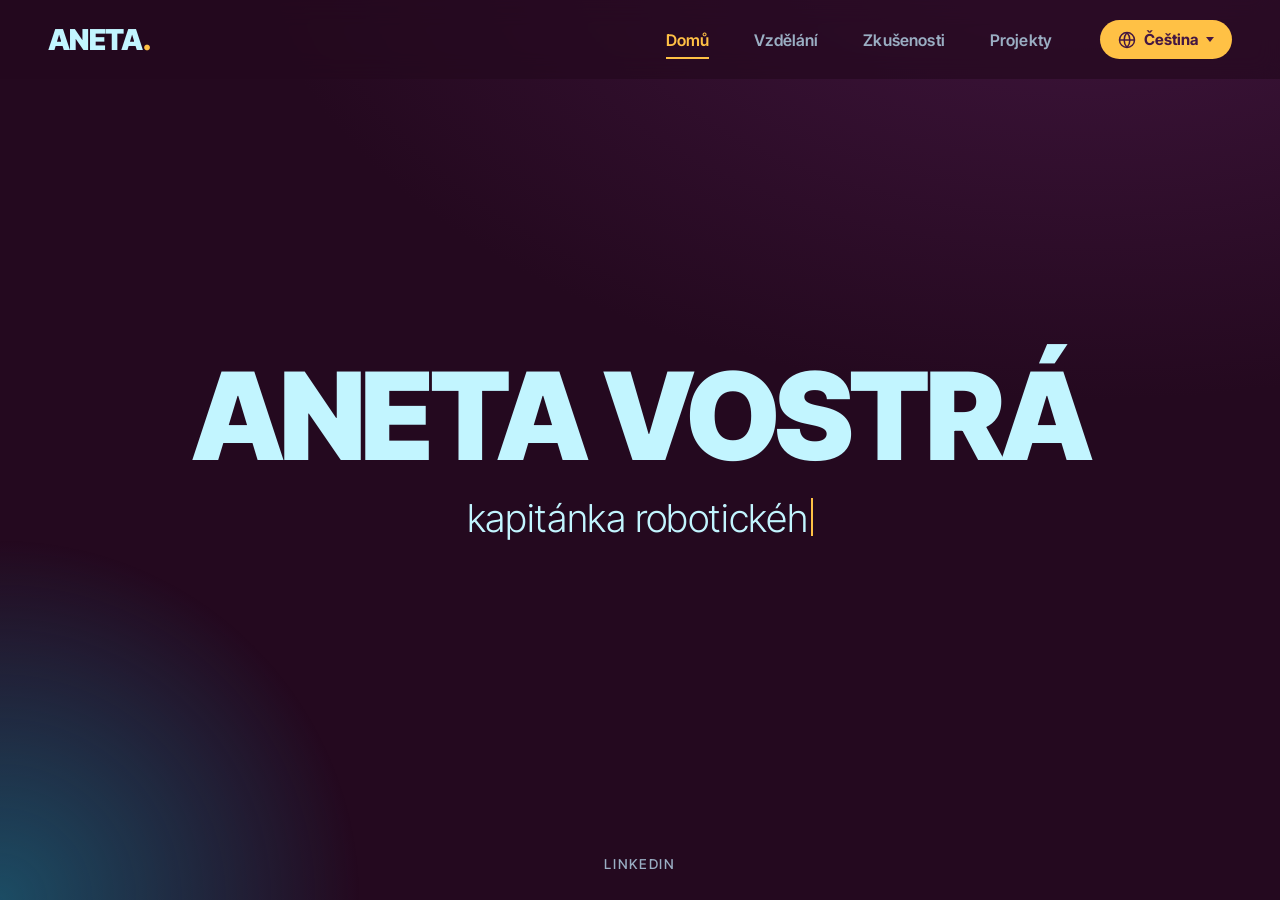
==== commit 79acd61a: "new intro" ====
--- a/cs/index.html
+++ b/cs/index.html
@@ -51,9 +51,8 @@
       <!-- Tyto řádky se postupně vypisují pod jménem -->
       <ul class="phrases visually-hidden">
         <li>kapitánka robotického týmu.</li>
-        <li>nadšenkyně do ekonomie a politiky.</li>
+        <li>studentka ekonomie a matematiky.</li>
         <li>debatérka.</li>
-        <li>fanynka technologií.</li>
       </ul>
       <div class="home-links">
         <a href="https://www.linkedin.com/in/anetav/">LinkedIn</a>
